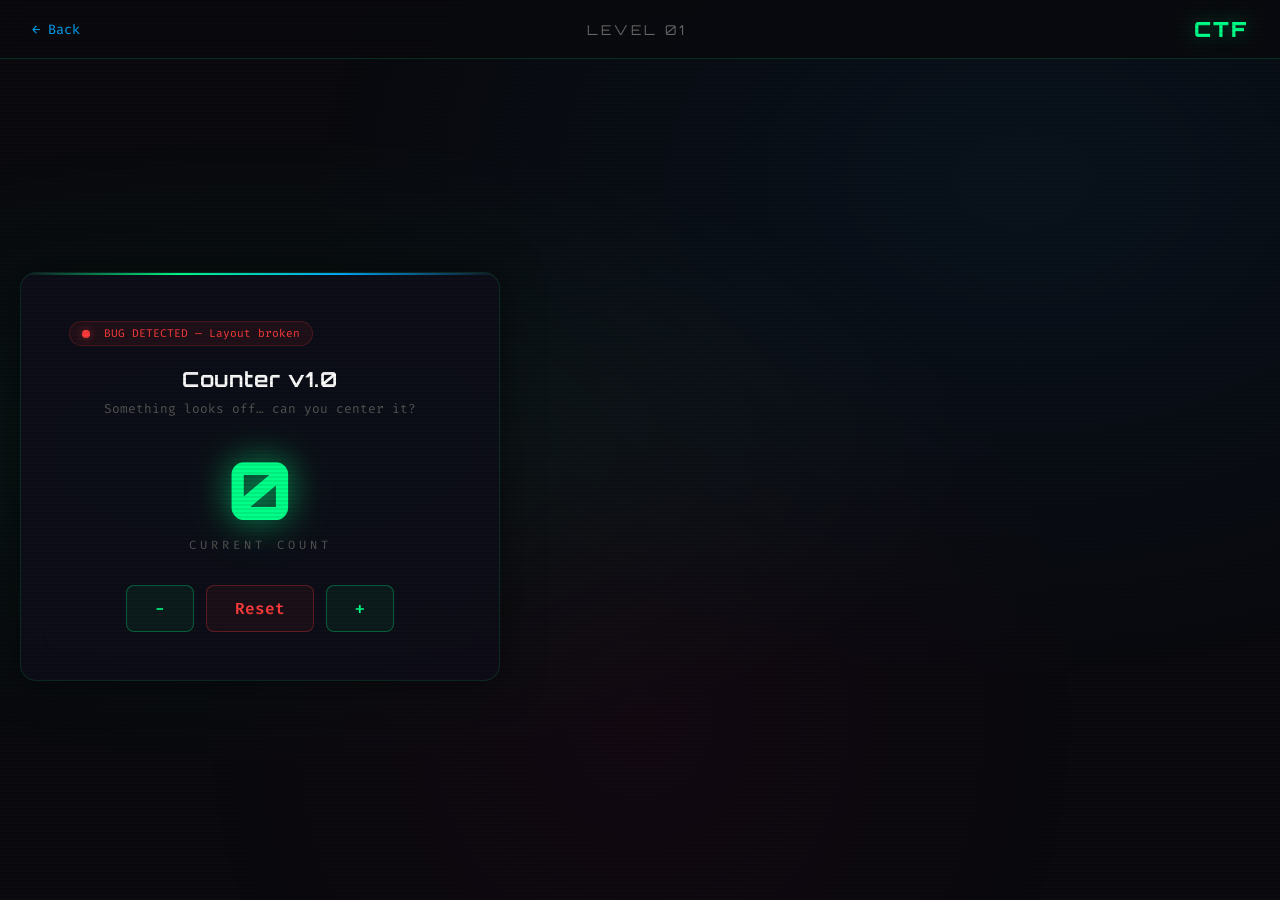
==== level1.html @ 03149130 "Add files via upload" ====
<!DOCTYPE html>
<html lang="en">
<head>
  <meta charset="UTF-8" />
  <meta name="viewport" content="width=device-width, initial-scale=1.0" />
  <title>Level 1 ~ Misaligned Counter | CTF</title>
  <link rel="stylesheet" href="css/style.css" />
</head>
<body>

  <!-- ── Navbar ── -->
  <nav class="navbar">
    <a href="index.html" class="navbar-back">&larr; Back</a>
    <span class="navbar-level">Level 01</span>
    <span class="navbar-brand">CTF</span>
  </nav>

  <!-- ══════════════════════════════════════════════════
       BUG: The container uses "justify-left" instead of
            "justify-center". Contestants must change the
            class to "justify-center" via DevTools.
       ══════════════════════════════════════════════════ -->
  <main class="page-center justify-left" id="level-container">

    <div class="card">
      <div class="bug-tag">
        <span class="status-dot red"></span>
        BUG DETECTED &mdash; Layout broken
      </div>

      <h1 class="card-title">Counter v1.0</h1>
      <p class="card-subtitle">Something looks off&hellip; can you center it?</p>

      <div class="counter-display">
        <div class="counter-value" id="count">0</div>
        <div class="counter-label">Current Count</div>
      </div>

      <div class="btn-row">
        <button class="btn" onclick="changeCount(-1)">&minus;</button>
        <button class="btn btn-reset" onclick="resetCount()">Reset</button>
        <button class="btn" onclick="changeCount(1)">+</button>
      </div>
    </div>

  </main>

  <!-- ── Passed Overlay ── -->
  <div class="passed-overlay" id="passed-overlay">
    <div class="passed-checkmark">
      <svg viewBox="0 0 40 40"><polyline points="10 21 18 29 30 13" /></svg>
    </div>
    <div class="passed-title">Passed</div>
    <div class="passed-subtitle">Level 01 Complete</div>
    <div class="passed-flag">
      <div class="passed-flag-label">Flag Captured</div>
      <div class="passed-flag-code">CTF{c3nt3r_0f_th3_un1v3rs3}</div>
    </div>
    <div class="passed-actions">
      <a href="index.html" class="btn">&larr; Levels</a>
      <a href="level2.html" class="btn" style="border-color:rgba(0,170,255,0.4); color:#00aaff;">Next Level &rarr;</a>
    </div>
  </div>

  <script>
    let count = 0;

    function changeCount(delta) {
      count += delta;
      const el = document.getElementById('count');
      el.textContent = count;
      el.classList.add('bump');
      setTimeout(() => el.classList.remove('bump'), 150);
    }

    function resetCount() {
      count = 0;
      document.getElementById('count').textContent = count;
    }

    /* ── Flag checker ── */
    const container = document.getElementById('level-container');

    const observer = new MutationObserver(() => {
      if (container.classList.contains('justify-center') &&
          !container.classList.contains('justify-left')) {
        document.getElementById('passed-overlay').classList.add('show');
        observer.disconnect();
      }
    });

    observer.observe(container, { attributes: true, attributeFilter: ['class'] });
  </script>

</body>
</html>
---- css/style.css ----
@import url('https://fonts.googleapis.com/css2?family=Fira+Code:wght@400;600;700&family=Orbitron:wght@400;700;900&display=swap');

/* ── Reset ── */
*, *::before, *::after {
  margin: 0;
  padding: 0;
  box-sizing: border-box;
}

body {
  min-height: 100vh;
  font-family: 'Fira Code', monospace;
  background: #0a0a0f;
  color: #e0e0e0;
  overflow-x: hidden;
}

/* ── Animated Background ── */
body::before {
  content: '';
  position: fixed;
  inset: 0;
  background:
    radial-gradient(ellipse at 20% 50%, rgba(0, 255, 136, 0.06) 0%, transparent 50%),
    radial-gradient(ellipse at 80% 20%, rgba(0, 170, 255, 0.06) 0%, transparent 50%),
    radial-gradient(ellipse at 50% 80%, rgba(255, 0, 100, 0.04) 0%, transparent 50%);
  z-index: -1;
  animation: bgPulse 8s ease-in-out infinite alternate;
}

@keyframes bgPulse {
  0%   { opacity: 0.6; }
  100% { opacity: 1; }
}

/* ── Scanline Overlay ── */
body::after {
  content: '';
  position: fixed;
  inset: 0;
  background: repeating-linear-gradient(
    0deg,
    transparent,
    transparent 2px,
    rgba(0, 0, 0, 0.08) 2px,
    rgba(0, 0, 0, 0.08) 4px
  );
  pointer-events: none;
  z-index: 100;
}

/* ── Navigation Bar ── */
.navbar {
  display: flex;
  align-items: center;
  justify-content: space-between;
  padding: 16px 32px;
  background: rgba(10, 10, 15, 0.9);
  border-bottom: 1px solid rgba(0, 255, 136, 0.15);
  backdrop-filter: blur(12px);
  position: sticky;
  top: 0;
  z-index: 50;
}

.navbar-brand {
  font-family: 'Orbitron', sans-serif;
  font-size: 1.3rem;
  font-weight: 900;
  color: #00ff88;
  text-decoration: none;
  text-shadow: 0 0 20px rgba(0, 255, 136, 0.4);
  letter-spacing: 2px;
}

.navbar-level {
  font-family: 'Orbitron', sans-serif;
  font-size: 0.85rem;
  color: #666;
  letter-spacing: 3px;
  text-transform: uppercase;
}

.navbar-back {
  color: #00aaff;
  text-decoration: none;
  font-size: 0.85rem;
  transition: color 0.3s;
  display: flex;
  align-items: center;
  gap: 6px;
}

.navbar-back:hover {
  color: #00ff88;
}

/* ── Layout Utilities ── */
.page-center {
  display: flex;
  min-height: calc(100vh - 65px);
  align-items: center;
  padding: 40px 20px;
}

.justify-center {
  justify-content: center;
}

.justify-left {
  justify-content: flex-start;
}

/* ── Glass Card ── */
.card {
  background: rgba(15, 15, 25, 0.85);
  border: 1px solid rgba(0, 255, 136, 0.12);
  border-radius: 16px;
  padding: 48px;
  width: 100%;
  max-width: 480px;
  backdrop-filter: blur(16px);
  box-shadow:
    0 0 40px rgba(0, 0, 0, 0.5),
    inset 0 1px 0 rgba(255, 255, 255, 0.04);
  position: relative;
  overflow: hidden;
}

.card::before {
  content: '';
  position: absolute;
  top: 0;
  left: 0;
  right: 0;
  height: 2px;
  background: linear-gradient(90deg, transparent, #00ff88, #00aaff, transparent);
  animation: shimmer 3s linear infinite;
}

@keyframes shimmer {
  0%   { transform: translateX(-100%); }
  100% { transform: translateX(100%); }
}

/* ── Counter Display ── */
.counter-display {
  text-align: center;
  margin: 32px 0;
}

.counter-value {
  font-family: 'Orbitron', sans-serif;
  font-size: 5rem;
  font-weight: 900;
  color: #00ff88;
  text-shadow: 0 0 30px rgba(0, 255, 136, 0.5), 0 0 60px rgba(0, 255, 136, 0.2);
  line-height: 1;
  transition: transform 0.15s ease, color 0.3s;
}

.counter-value.bump {
  transform: scale(1.15);
}

.counter-label {
  font-size: 0.75rem;
  color: #555;
  letter-spacing: 4px;
  text-transform: uppercase;
  margin-top: 8px;
}

/* ── Buttons ── */
.btn-row {
  display: flex;
  gap: 12px;
  justify-content: center;
  margin-top: 24px;
}

.btn {
  font-family: 'Fira Code', monospace;
  font-size: 1rem;
  font-weight: 600;
  padding: 12px 28px;
  border: 1px solid rgba(0, 255, 136, 0.3);
  border-radius: 8px;
  background: rgba(0, 255, 136, 0.06);
  color: #00ff88;
  cursor: pointer;
  transition: all 0.25s ease;
  min-width: 56px;
}

.btn:hover {
  background: rgba(0, 255, 136, 0.15);
  border-color: #00ff88;
  box-shadow: 0 0 20px rgba(0, 255, 136, 0.2);
  transform: translateY(-1px);
}

.btn:active {
  transform: scale(0.96);
}

.btn-reset {
  border-color: rgba(255, 60, 60, 0.3);
  color: #ff3c3c;
  background: rgba(255, 60, 60, 0.06);
}

.btn-reset:hover {
  background: rgba(255, 60, 60, 0.15);
  border-color: #ff3c3c;
  box-shadow: 0 0 20px rgba(255, 60, 60, 0.2);
}

.btn-primary {
  background: rgba(0, 170, 255, 0.1);
  border-color: rgba(0, 170, 255, 0.4);
  color: #00aaff;
  width: 100%;
  padding: 14px;
  font-size: 1rem;
}

.btn-primary:hover {
  background: rgba(0, 170, 255, 0.2);
  border-color: #00aaff;
  box-shadow: 0 0 20px rgba(0, 170, 255, 0.3);
}

.btn-disabled {
  opacity: 0.35;
  cursor: not-allowed;
}

.btn-disabled:hover {
  transform: none;
  box-shadow: none;
}

/* ── Form Elements ── */
.form-group {
  margin-bottom: 20px;
}

.form-label {
  display: block;
  font-size: 0.75rem;
  color: #777;
  letter-spacing: 2px;
  text-transform: uppercase;
  margin-bottom: 8px;
}

.form-input {
  width: 100%;
  padding: 12px 16px;
  font-family: 'Fira Code', monospace;
  font-size: 0.95rem;
  background: rgba(0, 0, 0, 0.4);
  border: 1px solid rgba(255, 255, 255, 0.08);
  border-radius: 8px;
  color: #e0e0e0;
  outline: none;
  transition: border-color 0.3s, box-shadow 0.3s;
}

.form-input:focus {
  border-color: rgba(0, 255, 136, 0.4);
  box-shadow: 0 0 12px rgba(0, 255, 136, 0.1);
}

.form-input::placeholder {
  color: #444;
}

/* ── Card Title ── */
.card-title {
  font-family: 'Orbitron', sans-serif;
  font-size: 1.3rem;
  font-weight: 700;
  color: #fff;
  text-align: center;
  margin-bottom: 8px;
  letter-spacing: 1px;
}

.card-subtitle {
  text-align: center;
  font-size: 0.8rem;
  color: #555;
  margin-bottom: 28px;
}

/* ── Passed Overlay ── */
.passed-overlay {
  position: fixed;
  inset: 0;
  z-index: 200;
  display: flex;
  flex-direction: column;
  align-items: center;
  justify-content: center;
  background: rgba(5, 5, 10, 0.92);
  backdrop-filter: blur(20px);
  opacity: 0;
  visibility: hidden;
  transition: opacity 0.5s ease, visibility 0.5s ease;
}

.passed-overlay.show {
  opacity: 1;
  visibility: visible;
}

.passed-checkmark {
  width: 120px;
  height: 120px;
  border-radius: 50%;
  border: 3px solid #00ff88;
  display: flex;
  align-items: center;
  justify-content: center;
  margin-bottom: 32px;
  box-shadow: 0 0 60px rgba(0, 255, 136, 0.25), inset 0 0 30px rgba(0, 255, 136, 0.08);
  animation: passedPulse 2s ease-in-out infinite;
  position: relative;
}

.passed-checkmark svg {
  width: 56px;
  height: 56px;
  stroke: #00ff88;
  stroke-width: 3;
  fill: none;
  stroke-linecap: round;
  stroke-linejoin: round;
  stroke-dasharray: 80;
  stroke-dashoffset: 80;
}

.passed-overlay.show .passed-checkmark svg {
  animation: drawCheck 0.6s 0.3s ease forwards;
}

@keyframes drawCheck {
  to { stroke-dashoffset: 0; }
}

@keyframes passedPulse {
  0%, 100% { box-shadow: 0 0 60px rgba(0, 255, 136, 0.25), inset 0 0 30px rgba(0, 255, 136, 0.08); }
  50%      { box-shadow: 0 0 80px rgba(0, 255, 136, 0.4), inset 0 0 40px rgba(0, 255, 136, 0.12); }
}

.passed-title {
  font-family: 'Orbitron', sans-serif;
  font-size: clamp(2rem, 5vw, 3rem);
  font-weight: 900;
  color: #00ff88;
  text-shadow: 0 0 40px rgba(0, 255, 136, 0.4);
  letter-spacing: 6px;
  text-transform: uppercase;
  margin-bottom: 12px;
}

.passed-subtitle {
  font-size: 0.9rem;
  color: #777;
  margin-bottom: 36px;
  letter-spacing: 2px;
}

.passed-flag {
  background: rgba(0, 255, 136, 0.06);
  border: 1px solid rgba(0, 255, 136, 0.2);
  border-radius: 10px;
  padding: 20px 36px;
  text-align: center;
  margin-bottom: 36px;
}

.passed-flag-label {
  font-size: 0.65rem;
  color: #00ff88;
  letter-spacing: 4px;
  text-transform: uppercase;
  margin-bottom: 8px;
}

.passed-flag-code {
  font-family: 'Fira Code', monospace;
  font-size: 1.2rem;
  color: #fff;
  user-select: all;
  letter-spacing: 1px;
}

.passed-actions {
  display: flex;
  gap: 16px;
}

.passed-actions .btn {
  text-decoration: none;
  display: inline-flex;
  align-items: center;
  gap: 8px;
}

/* ── Flag Banner ── */
.flag-banner {
  margin-top: 24px;
  padding: 16px;
  background: rgba(0, 255, 136, 0.08);
  border: 1px solid rgba(0, 255, 136, 0.3);
  border-radius: 8px;
  text-align: center;
  display: none;
  animation: flagReveal 0.5s ease;
}

.flag-banner.show {
  display: block;
}

@keyframes flagReveal {
  0%   { opacity: 0; transform: translateY(10px); }
  100% { opacity: 1; transform: translateY(0); }
}

.flag-banner .flag-label {
  font-size: 0.7rem;
  color: #00ff88;
  letter-spacing: 3px;
  text-transform: uppercase;
  margin-bottom: 6px;
}

.flag-banner .flag-code {
  font-family: 'Fira Code', monospace;
  font-size: 0.95rem;
  color: #fff;
  word-break: break-all;
  background: rgba(0, 0, 0, 0.3);
  padding: 8px 12px;
  border-radius: 4px;
  margin-top: 6px;
  user-select: all;
}

/* ── Landing Page ── */
.landing-container {
  display: flex;
  flex-direction: column;
  align-items: center;
  justify-content: center;
  min-height: 100vh;
  padding: 40px 20px;
}

.landing-title {
  font-family: 'Orbitron', sans-serif;
  font-size: clamp(2rem, 5vw, 3.5rem);
  font-weight: 900;
  text-align: center;
  margin-bottom: 8px;
  background: linear-gradient(135deg, #00ff88, #00aaff);
  -webkit-background-clip: text;
  -webkit-text-fill-color: transparent;
  background-clip: text;
}

.landing-subtitle {
  font-size: 0.9rem;
  color: #555;
  text-align: center;
  margin-bottom: 48px;
  letter-spacing: 3px;
  text-transform: uppercase;
}

.level-grid {
  display: grid;
  grid-template-columns: repeat(auto-fit, minmax(280px, 1fr));
  gap: 24px;
  max-width: 960px;
  width: 100%;
}

.level-card {
  background: rgba(15, 15, 25, 0.85);
  border: 1px solid rgba(255, 255, 255, 0.06);
  border-radius: 14px;
  padding: 32px;
  text-decoration: none;
  color: inherit;
  transition: all 0.35s ease;
  position: relative;
  overflow: hidden;
}

.level-card::before {
  content: '';
  position: absolute;
  top: 0;
  left: 0;
  right: 0;
  height: 2px;
  background: var(--accent);
  opacity: 0.5;
  transition: opacity 0.3s;
}

.level-card:hover {
  border-color: var(--accent);
  transform: translateY(-4px);
  box-shadow: 0 12px 40px rgba(0, 0, 0, 0.4);
}

.level-card:hover::before {
  opacity: 1;
}

.level-number {
  font-family: 'Orbitron', sans-serif;
  font-size: 0.7rem;
  color: var(--accent);
  letter-spacing: 4px;
  text-transform: uppercase;
  margin-bottom: 12px;
}

.level-name {
  font-family: 'Orbitron', sans-serif;
  font-size: 1.15rem;
  font-weight: 700;
  color: #fff;
  margin-bottom: 10px;
}

.level-desc {
  font-size: 0.8rem;
  color: #666;
  line-height: 1.6;
}

.level-tag {
  display: inline-block;
  margin-top: 16px;
  font-size: 0.65rem;
  letter-spacing: 2px;
  text-transform: uppercase;
  padding: 4px 10px;
  border-radius: 4px;
  background: rgba(0, 255, 136, 0.08);
  color: #00ff88;
  border: 1px solid rgba(0, 255, 136, 0.15);
}

/* ── Status Indicator ── */
.status-dot {
  display: inline-block;
  width: 8px;
  height: 8px;
  border-radius: 50%;
  margin-right: 8px;
  animation: blink 2s infinite;
}

.status-dot.green { background: #00ff88; box-shadow: 0 0 8px rgba(0, 255, 136, 0.5); }
.status-dot.blue  { background: #00aaff; box-shadow: 0 0 8px rgba(0, 170, 255, 0.5); }
.status-dot.red   { background: #ff3c3c; box-shadow: 0 0 8px rgba(255, 60, 60, 0.5); }

@keyframes blink {
  0%, 100% { opacity: 1; }
  50%      { opacity: 0.4; }
}

/* ── Bug Indicator ── */
.bug-tag {
  display: inline-flex;
  align-items: center;
  gap: 6px;
  font-size: 0.7rem;
  color: #ff3c3c;
  background: rgba(255, 60, 60, 0.08);
  border: 1px solid rgba(255, 60, 60, 0.2);
  padding: 4px 12px;
  border-radius: 20px;
  margin-bottom: 20px;
}

/* ── Responsive ── */
@media (max-width: 600px) {
  .card { padding: 32px 24px; }
  .counter-value { font-size: 3.5rem; }
  .navbar { padding: 12px 16px; }
  .level-grid { grid-template-columns: 1fr; }
}
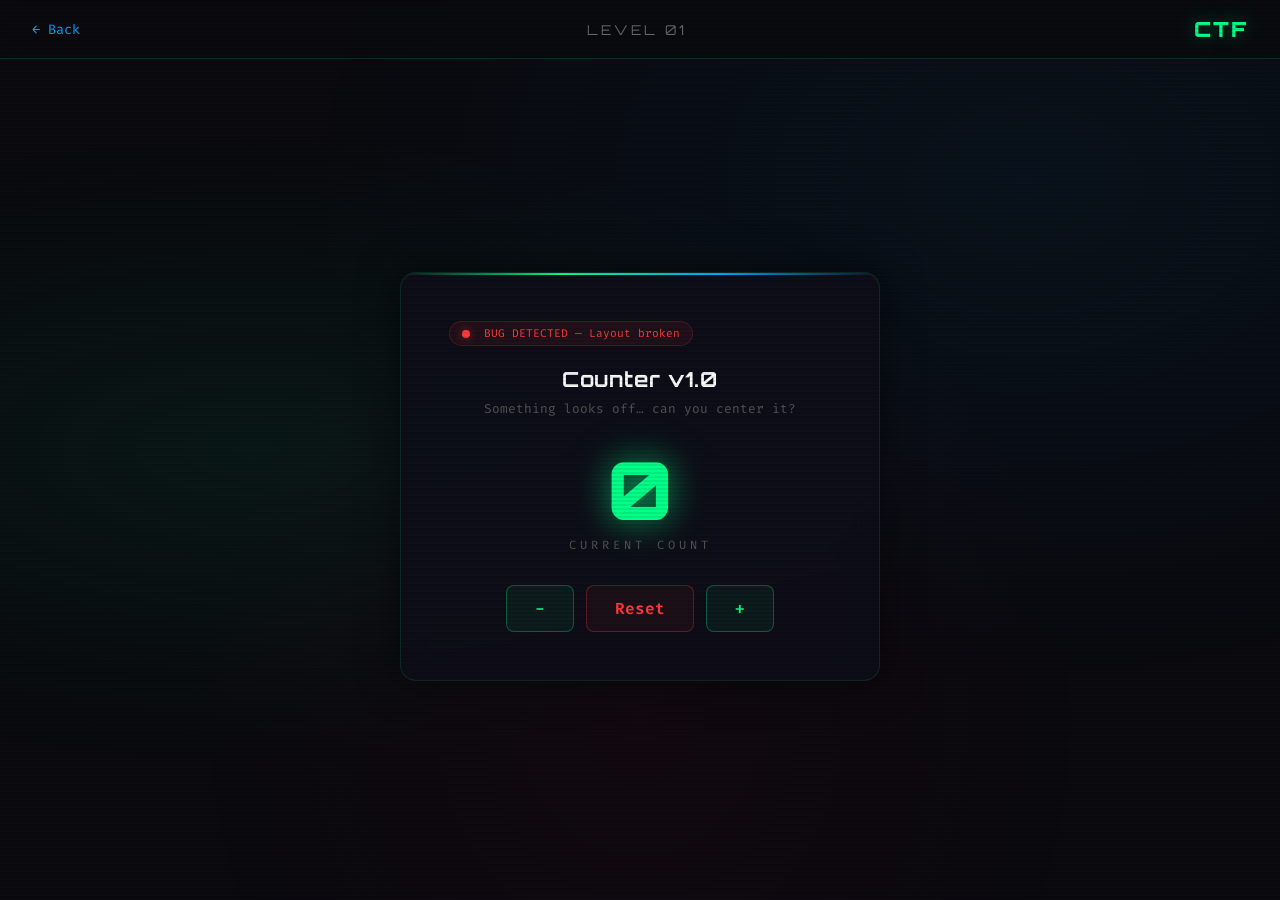
==== commit 0d0a08c0: "Change justify class from 'justify-left' to 'justify-center'" ====
--- a/level1.html
+++ b/level1.html
@@ -20,7 +20,7 @@
             "justify-center". Contestants must change the
             class to "justify-center" via DevTools.
        ══════════════════════════════════════════════════ -->
-  <main class="page-center justify-left" id="level-container">
+  <main class="page-center justify-center" id="level-container">
 
     <div class="card">
       <div class="bug-tag">
